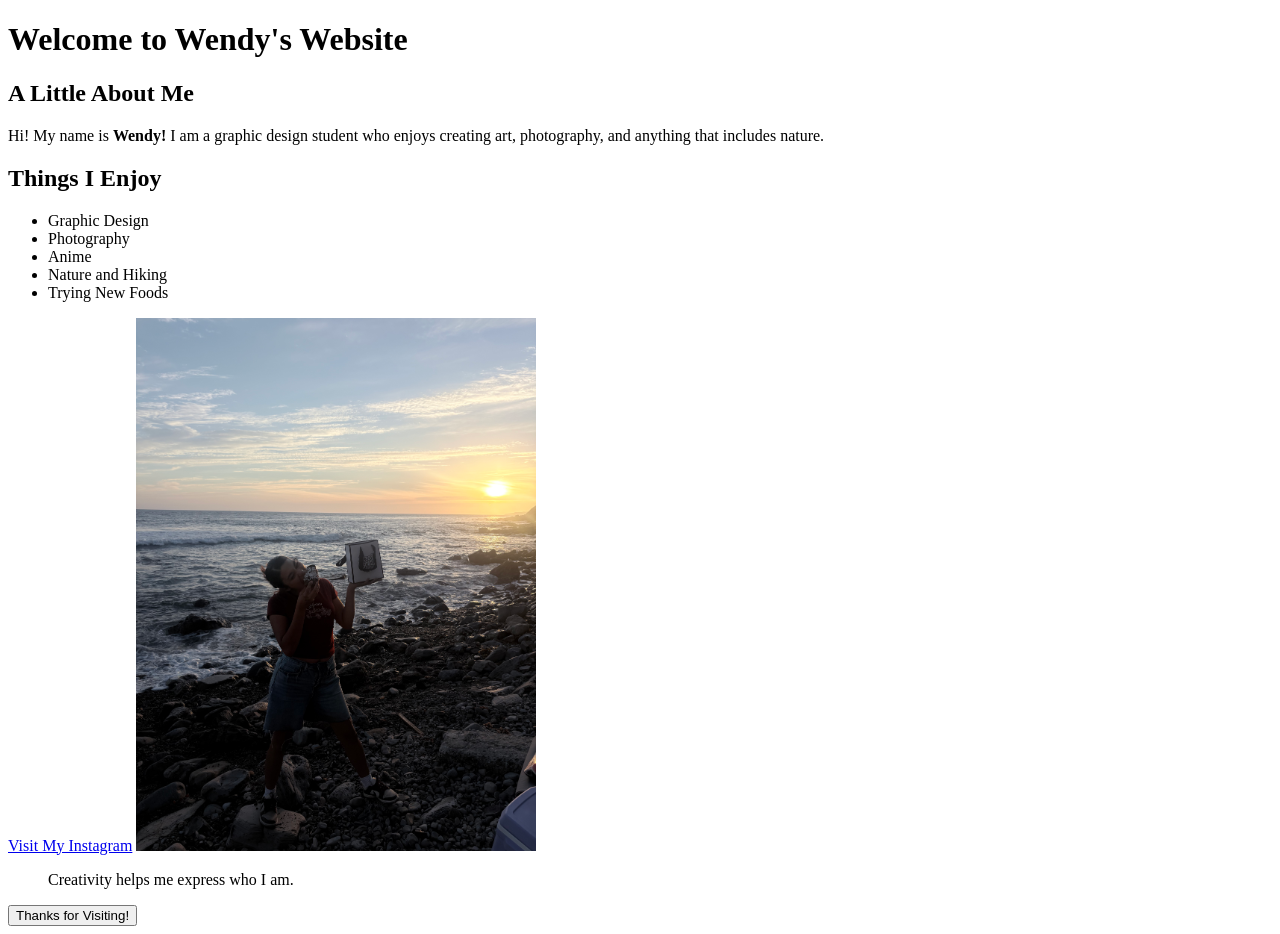
==== index.html @ 1d838d91 "Create class website" ====
<!DOCTYPE html>
<html lang="en">
<head>
	<meta charset="UTF-8">
	<meta name="viewport" content="width=device-width, initial-scale=1.0">
	<title>Document</title>
</head>
<body>
 <h1>Welcome to Wendy's Website</h1> 
 <h2>A Little About Me</h2>
 <p>Hi! My name is <b>Wendy!</b> I am a graphic design student who enjoys creating art, photography, and anything that includes nature.</p>
<h2>Things I Enjoy</h2>
    <ul>
        <li>Graphic Design</li>
        <li>Photography</li>
        <li>Anime</li>
        <li>Nature and Hiking</li>
        <li>Trying New Foods</li>
    </ul>
<a href="https://www.instagram.com/xoxo_wba/">Visit My Instagram</a>
<img src="IMG_7679.jpeg" alt="Wendy at the beach" width="400"> 
<blockquote>Creativity helps me express who I am.</blockquote>
<button>Thanks for Visiting!</button>
</body>
</html>
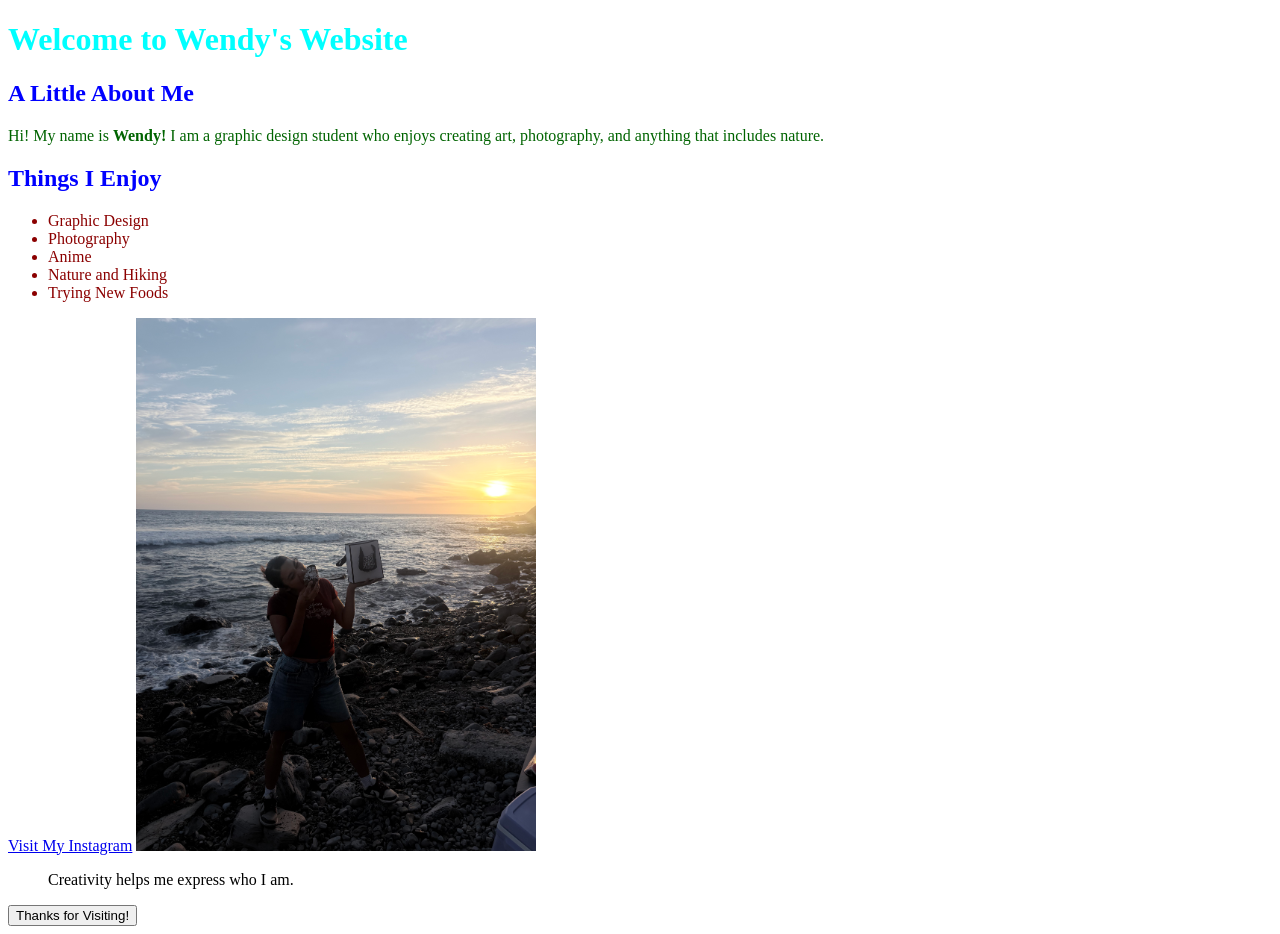
==== commit f9525399: "Add CSS stylesheet" ====
--- a/index.html
+++ b/index.html
@@ -4,7 +4,9 @@
 	<meta charset="UTF-8">
 	<meta name="viewport" content="width=device-width, initial-scale=1.0">
 	<title>Document</title>
-</head>
+	<link rel="stylesheet" href="style.css">
+</head> 
+
 <body>
  <h1>Welcome to Wendy's Website</h1> 
  <h2>A Little About Me</h2>
@@ -21,5 +23,5 @@
 <img src="IMG_7679.jpeg" alt="Wendy at the beach" width="400"> 
 <blockquote>Creativity helps me express who I am.</blockquote>
 <button>Thanks for Visiting!</button>
-</body>
+</body> 
 </html>
--- a/style.css
+++ b/style.css
@@ -0,0 +1,4 @@
+h1{ color:aqua;}
+h2{ color:blue;}
+p{ color:darkgreen;}
+ul{ color:darkred;}
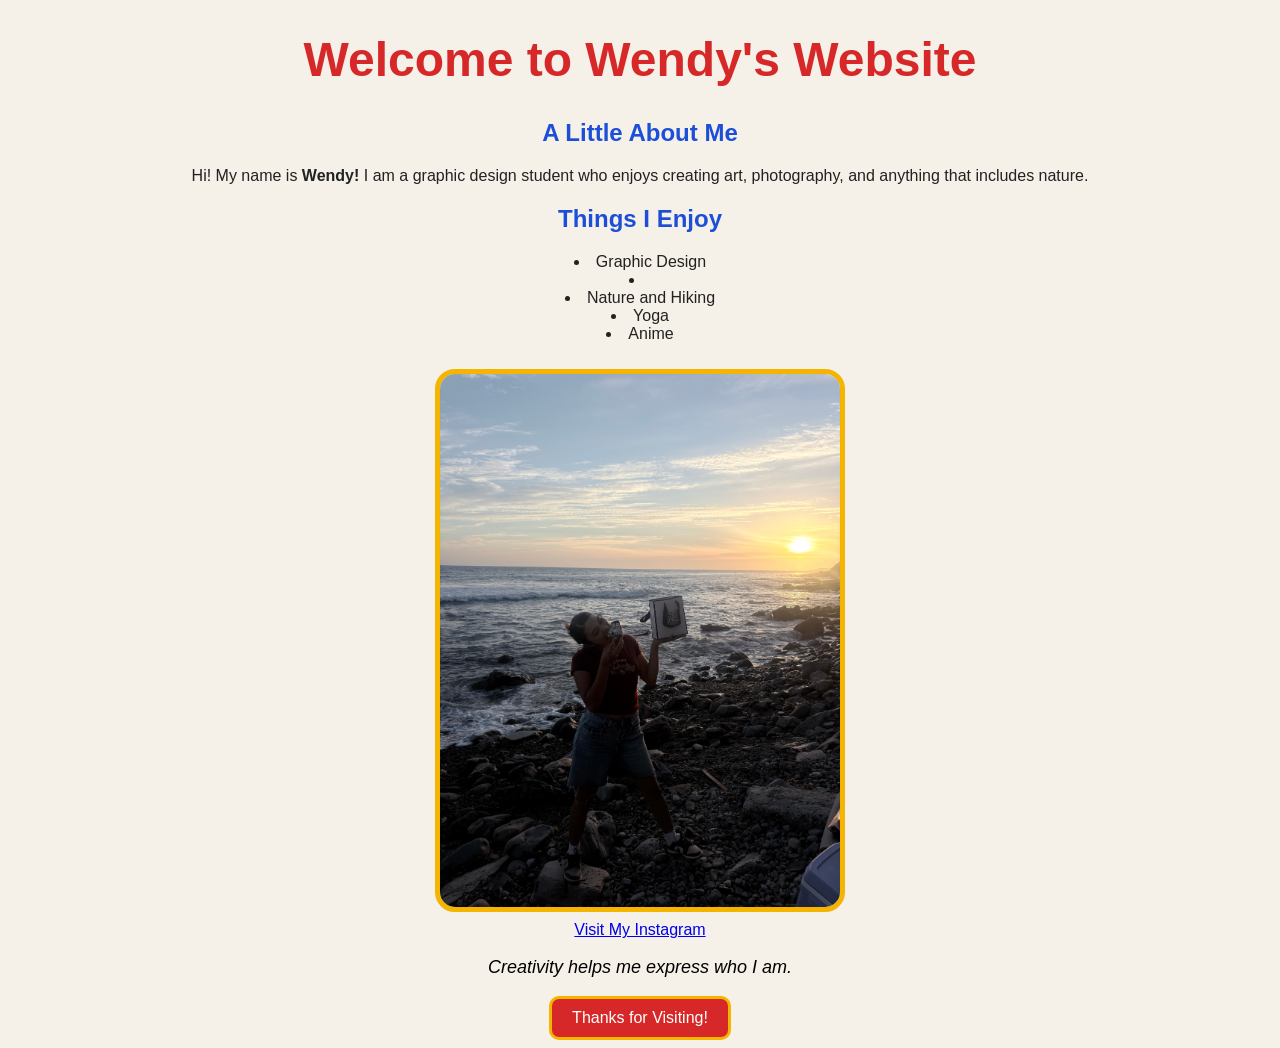
==== commit 55c2e4fe: "update CSS styling" ====
--- a/index.html
+++ b/index.html
@@ -9,18 +9,24 @@
 
 <body>
  <h1>Welcome to Wendy's Website</h1> 
- <h2>A Little About Me</h2>
- <p>Hi! My name is <b>Wendy!</b> I am a graphic design student who enjoys creating art, photography, and anything that includes nature.</p>
-<h2>Things I Enjoy</h2>
+ <div> 
+    <h2>A Little About Me</h2>
+ <p>Hi! My name is <b>Wendy!</b> I am a graphic design student who enjoys creating art, photography, and anything that includes nature.</p></div>
+<div>
+ <h2>Things I Enjoy</h2>
     <ul>
         <li>Graphic Design</li>
-        <li>Photography</li>
+        <li></li>
+        <li>Nature and Hiking</li>
+        <li>Yoga</li>
         <li>Anime</li>
-        <li>Nature and Hiking</li>
-        <li>Trying New Foods</li>
+        </div>
     </ul>
+
+<img src="IMG_7679.jpeg" alt="Wendy at the beach" width="400"> 
+<br>
 <a href="https://www.instagram.com/xoxo_wba/">Visit My Instagram</a>
-<img src="IMG_7679.jpeg" alt="Wendy at the beach" width="400"> 
+
 <blockquote>Creativity helps me express who I am.</blockquote>
 <button>Thanks for Visiting!</button>
 </body> 
--- a/style.css
+++ b/style.css
@@ -1,4 +1,39 @@
-h1{ color:aqua;}
-h2{ color:blue;}
-p{ color:darkgreen;}
-ul{ color:darkred;}+h1 {
+    color: #d62828;
+    font-size: 48px;}
+    h2{ color: #1d4ed8;}
+p { color: #222222; }
+ul { list-style-position: inside;
+    color: #222222;
+    padding: 0; }
+
+body {
+    font-family: Arial, sans-serif;
+    background-color: #f5f0e8;
+    text-align: center;
+}
+
+img {
+    width: 400px;
+    border: 5px solid #f4b400;
+    border-radius: 20px;
+    margin-top: 10px;
+margin-bottom: 5px;
+}
+button {
+    background-color: #d62828;
+    color: white;
+    border: 3px solid #f4b400;
+    border-radius: 10px;
+    padding: 10px 20px;
+    font-size: 16px;
+}
+blockquote {
+    font-style: italic;
+    font-size: 18px;
+
+a {
+    color: #d62828;
+    font-weight: bold;
+    text-decoration: none;
+}
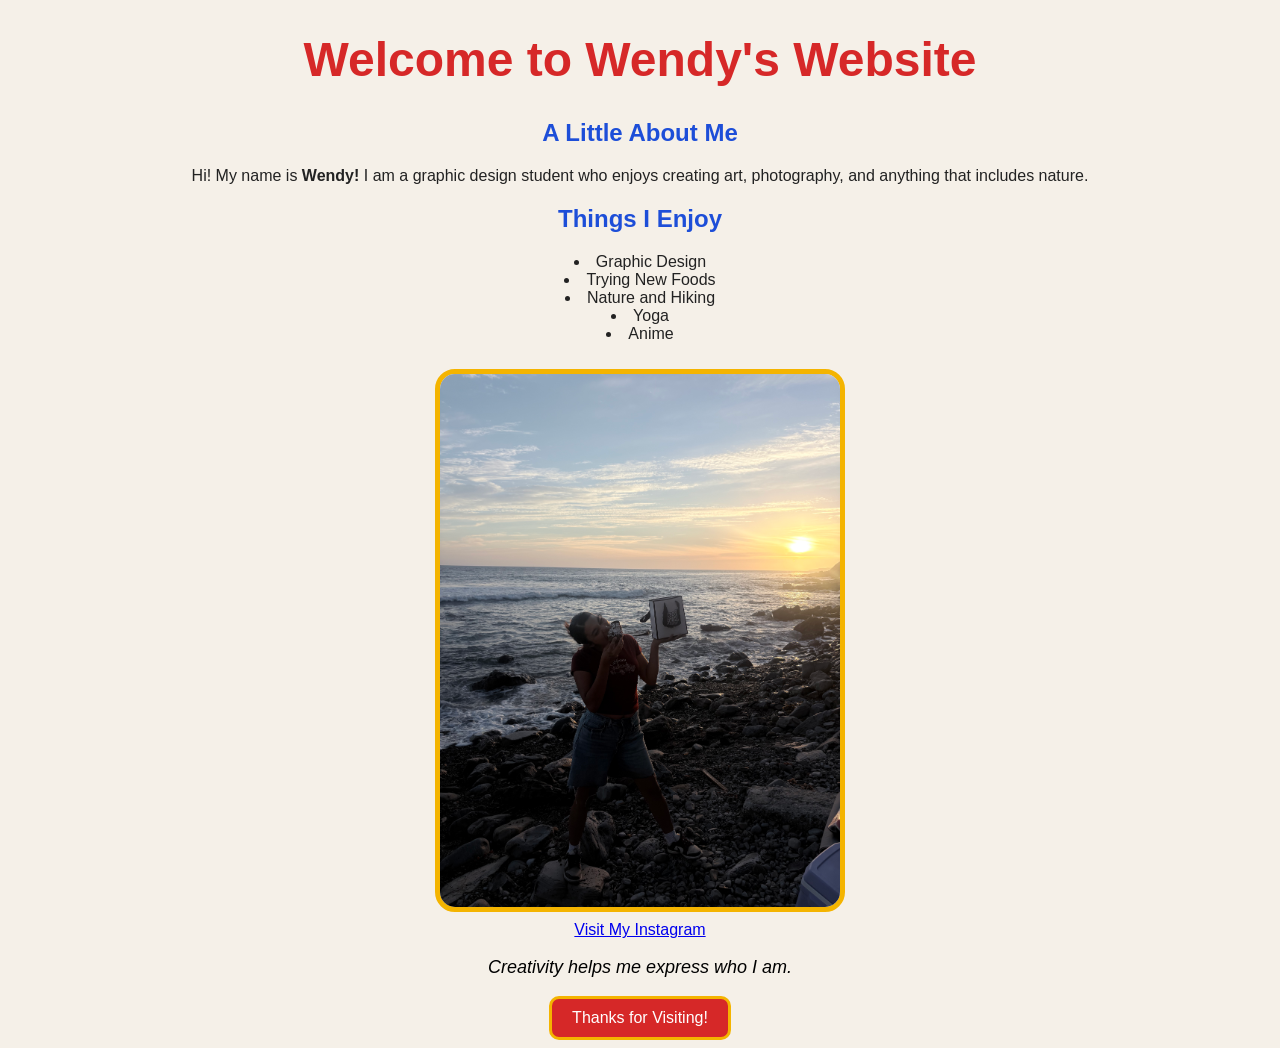
==== commit e051189e: "update interests list" ====
--- a/index.html
+++ b/index.html
@@ -16,7 +16,7 @@
  <h2>Things I Enjoy</h2>
     <ul>
         <li>Graphic Design</li>
-        <li></li>
+        <li>Trying New Foods</li>
         <li>Nature and Hiking</li>
         <li>Yoga</li>
         <li>Anime</li>
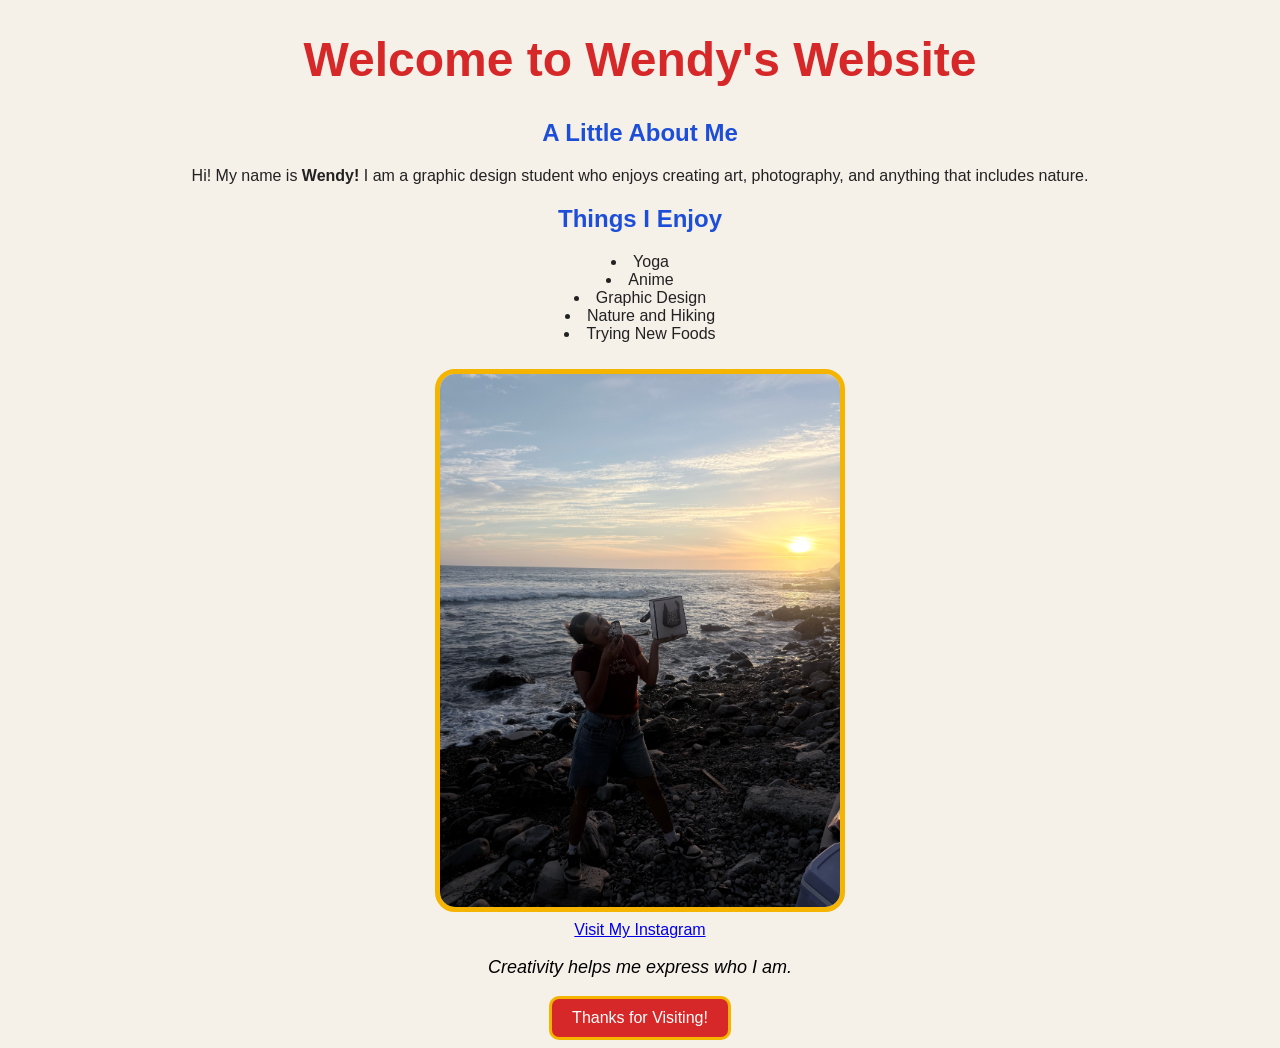
==== commit c9745db3: "fix interests list" ====
--- a/index.html
+++ b/index.html
@@ -15,13 +15,14 @@
 <div>
  <h2>Things I Enjoy</h2>
     <ul>
-        <li>Graphic Design</li>
-        <li>Trying New Foods</li>
-        <li>Nature and Hiking</li>
         <li>Yoga</li>
         <li>Anime</li>
-        </div>
-    </ul>
+        <li>Graphic Design</li>
+        <li>Nature and Hiking</li>
+        <li>Trying New Foods</li>
+    </ul> 
+    </div>
+
 
 <img src="IMG_7679.jpeg" alt="Wendy at the beach" width="400"> 
 <br>
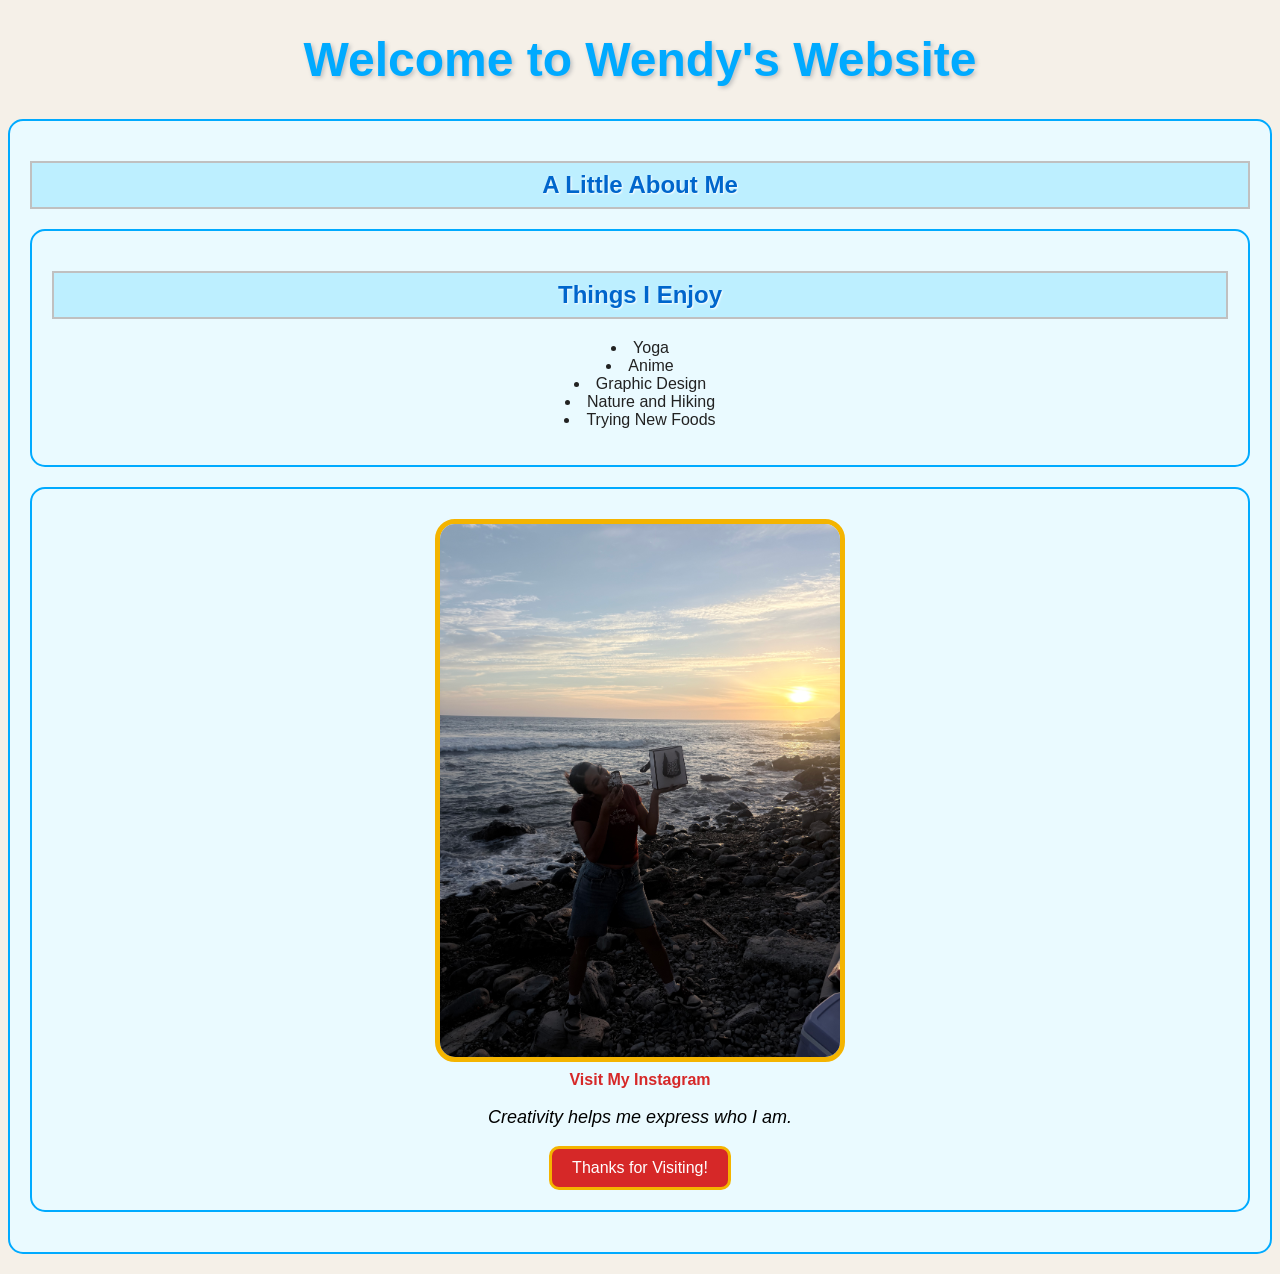
==== commit 9d0aecbb: "Complete Exercise 3 divs ID and class" ====
--- a/index.html
+++ b/index.html
@@ -8,13 +8,13 @@
 </head> 
 
 <body>
- <h1>Welcome to Wendy's Website</h1> 
+ <h1 id="page-title">Welcome to Wendy's Website</h1> 
  <div> 
-    <h2>A Little About Me</h2>
- <p>Hi! My name is <b>Wendy!</b> I am a graphic design student who enjoys creating art, photography, and anything that includes nature.</p></div>
+<h2 class="section-title">A Little About Me</h2>  
+
 <div>
- <h2>Things I Enjoy</h2>
-    <ul>
+<h2 class="section-title">Things I Enjoy</h2>    
+<ul>
         <li>Yoga</li>
         <li>Anime</li>
         <li>Graphic Design</li>
@@ -23,6 +23,7 @@
     </ul> 
     </div>
 
+<div>
 
 <img src="IMG_7679.jpeg" alt="Wendy at the beach" width="400"> 
 <br>
@@ -30,5 +31,7 @@
 
 <blockquote>Creativity helps me express who I am.</blockquote>
 <button>Thanks for Visiting!</button>
+</div> 
 </body> 
 </html>
+
--- a/style.css
+++ b/style.css
@@ -31,9 +31,29 @@
 blockquote {
     font-style: italic;
     font-size: 18px;
+}
 
 a {
     color: #d62828;
     font-weight: bold;
     text-decoration: none;
 }
+#page-title {
+    color: #00aaff;
+    font-size: 48px;
+    text-shadow: 2px 2px 4px silver;
+}
+    .section-title {
+    background-color: #bdefff;
+    color: #0066cc;
+    border: 2px solid silver;
+    padding: 8px;
+    text-shadow: 1px 1px 2px white;
+    } 
+    div {
+    border: 2px solid #00aaff;
+    margin-bottom: 20px;
+    padding: 20px;
+    background-color: #eafaff;
+    border-radius: 15px;
+}
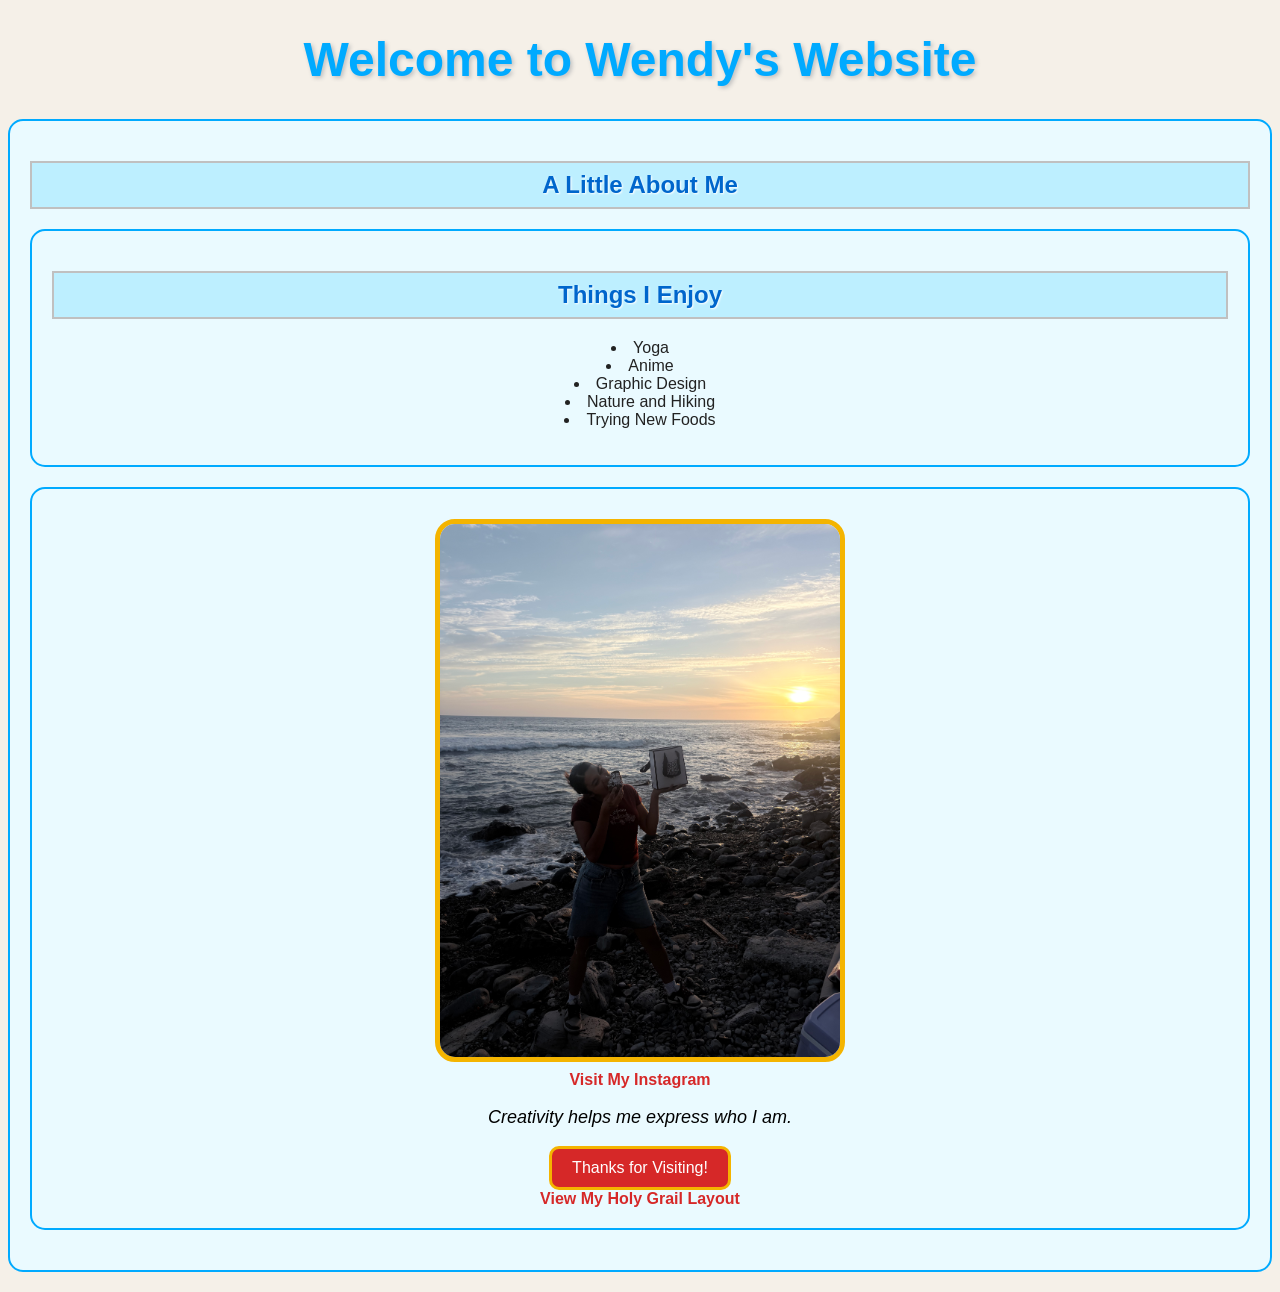
==== commit b81adfbd: "Complete Holy Grail layout" ====
--- a/index.html
+++ b/index.html
@@ -31,7 +31,10 @@
 
 <blockquote>Creativity helps me express who I am.</blockquote>
 <button>Thanks for Visiting!</button>
-</div> 
+
+<br>
+<a href="holy-grail.html">View My Holy Grail Layout</a>
+</div>
 </body> 
 </html>
 
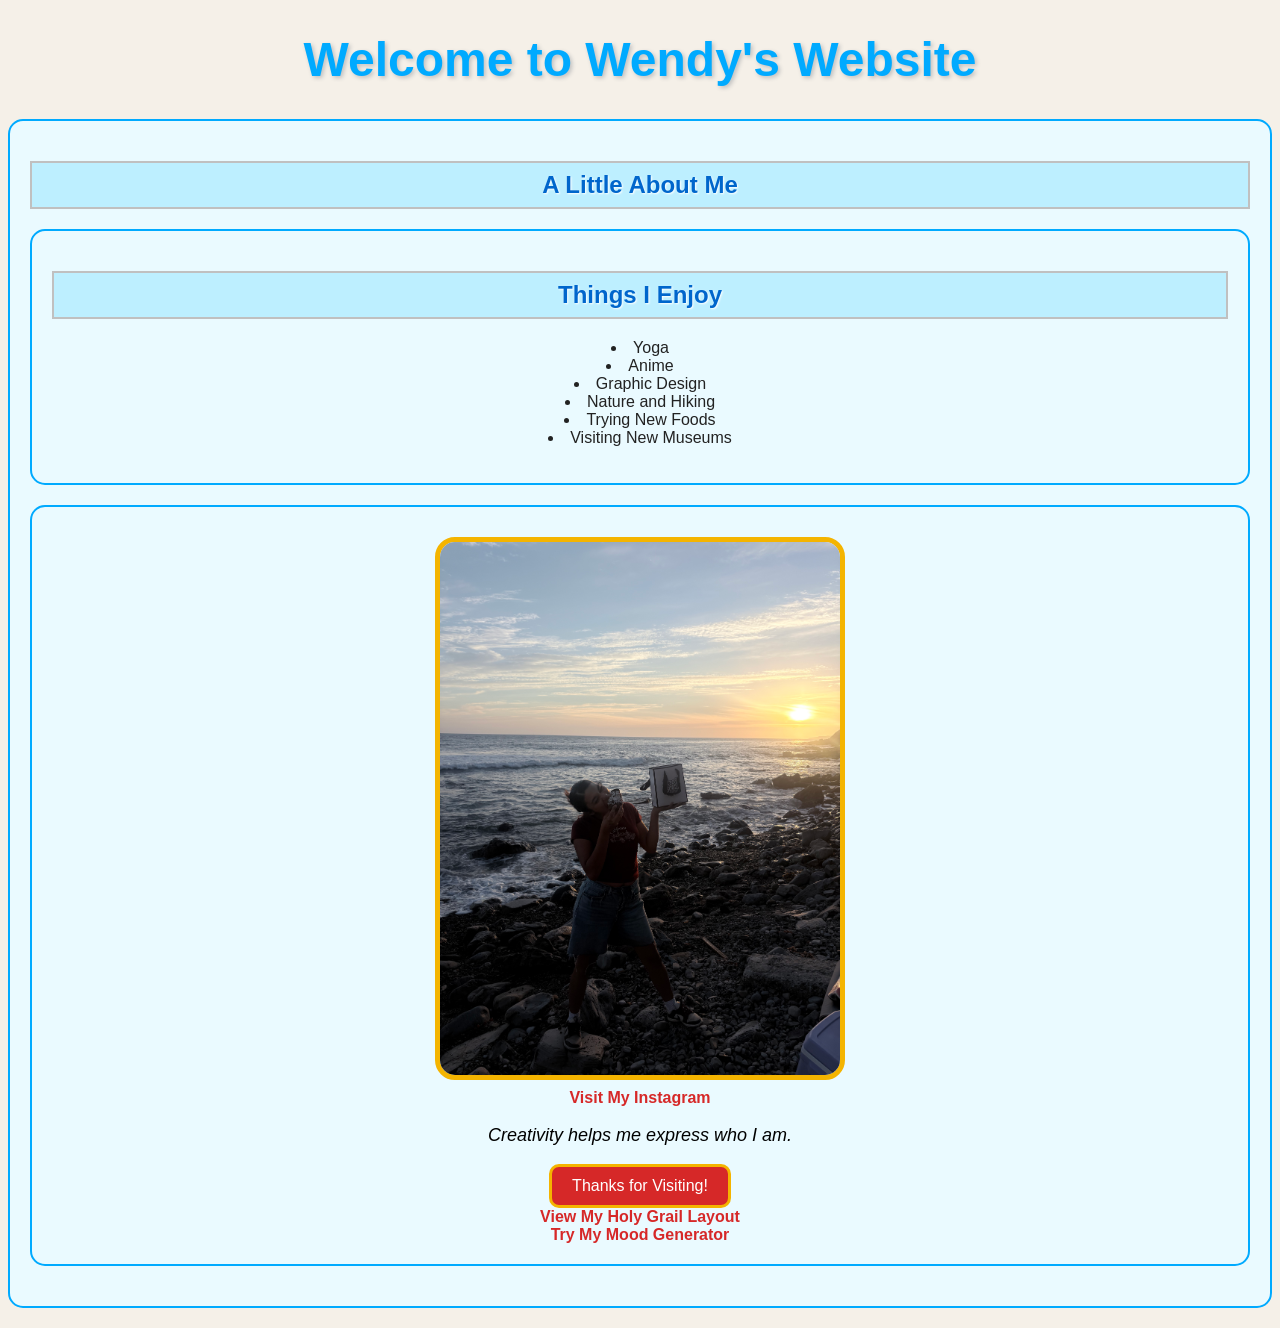
==== commit b9c2efa5: "Complete Exercise 6 Mood Generator" ====
--- a/index.html
+++ b/index.html
@@ -20,6 +20,7 @@
         <li>Graphic Design</li>
         <li>Nature and Hiking</li>
         <li>Trying New Foods</li>
+        <li>Visiting New Museums</li>
     </ul> 
     </div>
 
@@ -34,6 +35,8 @@
 
 <br>
 <a href="holy-grail.html">View My Holy Grail Layout</a>
+<br>
+<a href="interaction.html">Try My Mood Generator</a>
 </div>
 </body> 
 </html>
--- a/style.css
+++ b/style.css
@@ -56,4 +56,32 @@
     padding: 20px;
     background-color: #eafaff;
     border-radius: 15px;
+}
+.interaction-page {
+    min-height: 100vh;
+    text-align: center;
+    padding-top: 80px;
+    background-color: #dff6ff;
+}
+
+.interaction-page h1 {
+    color: #0066cc;
+    text-shadow: 2px 2px 4px silver;
+}
+
+#mood-box {
+    width: 300px;
+    margin: 40px auto;
+    padding: 60px 20px;
+    background-color: #bdefff;
+    border: 3px solid silver;
+    border-radius: 20px;
+    font-size: 24px;
+    font-weight: bold;
+    cursor: pointer;
+    box-shadow: 0 0 15px silver;
+}
+
+#mood-box:hover {
+    transform: scale(1.05);
 }
